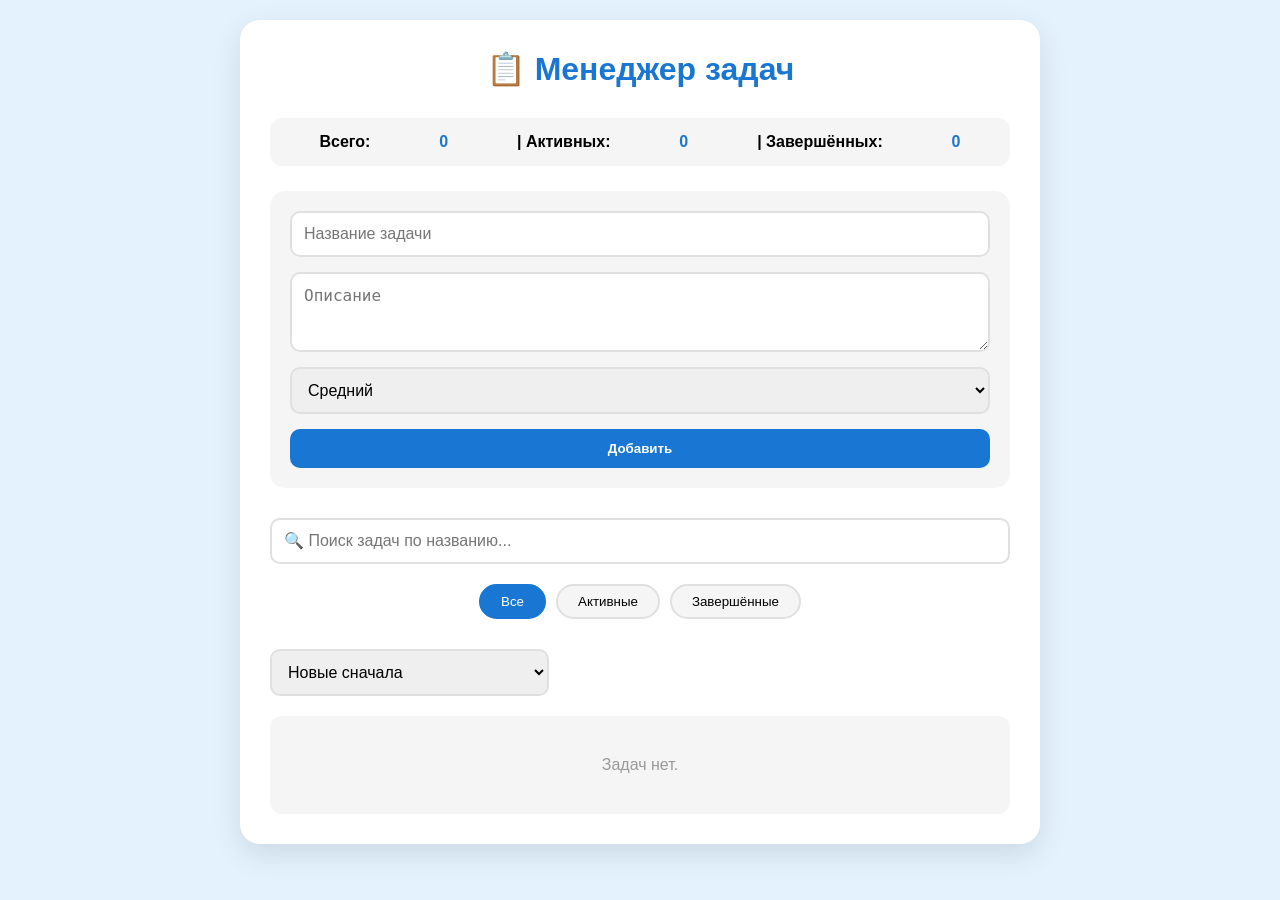
==== crud_lab_1/index.html @ 900e8dd1 "start crud lab" ====
<!DOCTYPE html>
<html lang="ru">
<head>
    <meta charset="UTF-8">
    <meta name="viewport" content="width=device-width, initial-scale=1.0">
    <title>Task Manager</title>
    <link rel="stylesheet" href="style.css">
</head>
<body>
    <div class="container">
        <h1>📋 Менеджер задач</h1>
        <div class="task-counter">
            Всего: <span id="total-count">0</span> |
            Активных: <span id="active-count">0</span> |
            Завершённых: <span id="completed-count">0</span>
        </div>
        <!-- Форма добавления/редактирования -->
        <form id="task-form">
            <input type="text" id="task-title" placeholder="Название задачи" required>
            <textarea id="task-desc" placeholder="Описание"></textarea>
            <select id="task-priority">
                <option value="low">Низкий</option>
                <option value="medium" selected>Средний</option>
                <option value="high">Высокий</option>
            </select>
            <button type="submit" id="submit-btn">Добавить</button>
        </form>
        <!-- Поиск задач -->
        <div class="search-section">
            <input type="search" id="task-search" placeholder="🔍 Поиск задач по названию...">
        </div>
        <!-- Фильтрация -->
        <div class="filters">
            <button class="filter-btn active" data-filter="all">Все</button>
            <button class="filter-btn" data-filter="active">Активные</button>
            <button class="filter-btn" data-filter="completed">Завершённые</button>
        </div>
        <div class="sort-section">
            <select id="sort-by">
                <option value="date-desc">Новые сначала</option>
                <option value="date-asc">Старые сначала</option>
                <option value="priority-high">Приоритет (высокий → низкий)</option>
                <option value="priority-low">Приоритет (низкий → высокий)</option>
            </select>
        </div>
        <!-- Список задач -->
        <div id="task-list"></div>
    </div>
    <script src="script.js"></script>
</body>
</html>
---- crud_lab_1/style.css ----
* {
	margin: 0;
	padding: 0;
	box-sizing: border-box;
}

body {
	font-family: 'Segoe UI', sans-serif;
	background: #e3f2fd;
	padding: 20px;
}

.container {
	max-width: 800px;
	margin: 0 auto;
	background: white;
	border-radius: 20px;
	box-shadow: 0 10px 30px rgba(0,0,0,0.1);
	padding: 30px;
}

h1 {
	text-align: center;
	color: #1976d2;
	margin-bottom: 30px;
}

.task-counter {
	display: flex;
	justify-content: space-around;
	background: #f5f5f5;
	padding: 15px;
	border-radius: 12px;
	margin-bottom: 25px;
	text-align: center;
	font-weight: bold;
}

.task-counter span {
	color: #1976d2;
}

#task-form {
	display: flex;
	flex-direction: column;
	gap: 15px;
	margin-bottom: 30px;
	padding: 20px;
	background: #f5f5f5;
	border-radius: 15px;
}

#task-title, #task-desc, #task-priority, #task-search, #sort-by {
	padding: 12px;
	border: 2px solid #e0e0e0;
	border-radius: 10px;
	font-size: 16px;
}

#task-title:focus, #task-desc:focus, #task-priority:focus, #task-search:focus, #sort-by:focus {
	outline: none;
	border-color: #1976d2;
}

#task-desc {
	resize: vertical;
	min-height: 80px;
}

#submit-btn {
	padding: 12px;
	background: #1976d2;
	color: white;
	border: none;
	border-radius: 10px;
	font-weight: bold;
	cursor: pointer;
	transition: 0.3s;
}

#submit-btn:hover {
	background: #1565c0;
}

.search-section, .sort-section {
	margin-bottom: 20px;
}

.filters {
	display: flex;
	gap: 10px;
	margin-bottom: 30px;
	justify-content: center;
}

.filter-btn {
	padding: 8px 20px;
	background: #f5f5f5;
	border: 2px solid #e0e0e0;
	border-radius: 20px;
	cursor: pointer;
	transition: 0.3s;
}

.filter-btn.active {
	background: #1976d2;
	color: white;
	border-color: #1976d2;
}

#task-list {
	display: flex;
	flex-direction: column;
	gap: 15px;
}

.task-card {
	background: white;
	border-radius: 12px;
	padding: 20px;
	box-shadow: 0 2px 8px rgba(0,0,0,0.1);
	border-left: 5px solid #ccc;
}

.task-card.priority-low {
	border-left-color: #4caf50;
	background: #f1f8e9;
}

.task-card.priority-medium {
	border-left-color: #ff9800;
	background: #fff3e0;
}

.task-card.priority-high {
	border-left-color: #f44336;
	background: #fff1f3;
}

.task-card.completed {
	opacity: 0.7;
	background: #f5f5f5;
}

.task-card.completed h3 {
	text-decoration: line-through;
	color: #999;
}

.task-header {
	display: flex;
	justify-content: space-between;
	align-items: center;
	margin-bottom: 10px;
}

.task-header h3 {
	color: #333;
	font-size: 1.2em;
}

.badge {
	padding: 4px 12px;
	border-radius: 15px;
	font-size: 12px;
	font-weight: bold;
}

.priority-low .badge {
	background: #4caf50;
	color: white;
}

.priority-medium .badge {
	background: #ff9800;
	color: white;
}

.priority-high .badge {
	background: #f44336;
	color: white;
}

.task-card p {
	color: #666;
	margin-bottom: 15px;
}

.task-actions {
	display: flex;
	gap: 10px;
}

.task-actions button {
	padding: 6px 15px;
	border: none;
	border-radius: 8px;
	cursor: pointer;
	font-weight: bold;
	transition: 0.3s;
}

.task-actions button:first-child {
	background: #4caf50;
	color: white;
}

.task-actions button:first-child:hover {
	background: #45a049;
}

.task-actions button:nth-child(2) {
	background: #ff9800;
	color: white;
}

.task-actions button:nth-child(2):hover {
	background: #fb8c00;
}

.task-actions button:last-child {
	background: #f44336;
	color: white;
}

.task-actions button:last-child:hover {
	background: #da190b;
}

.empty {
	text-align: center;
	padding: 40px;
	color: #999;
	background: #f5f5f5;
	border-radius: 12px;
}

.search-section {
	width: 100%;
}

#task-search {
	width: 100%;
	padding: 12px;
	border: 2px solid #e0e0e0;
	border-radius: 10px;
	font-size: 16px;
	box-sizing: border-box;
}
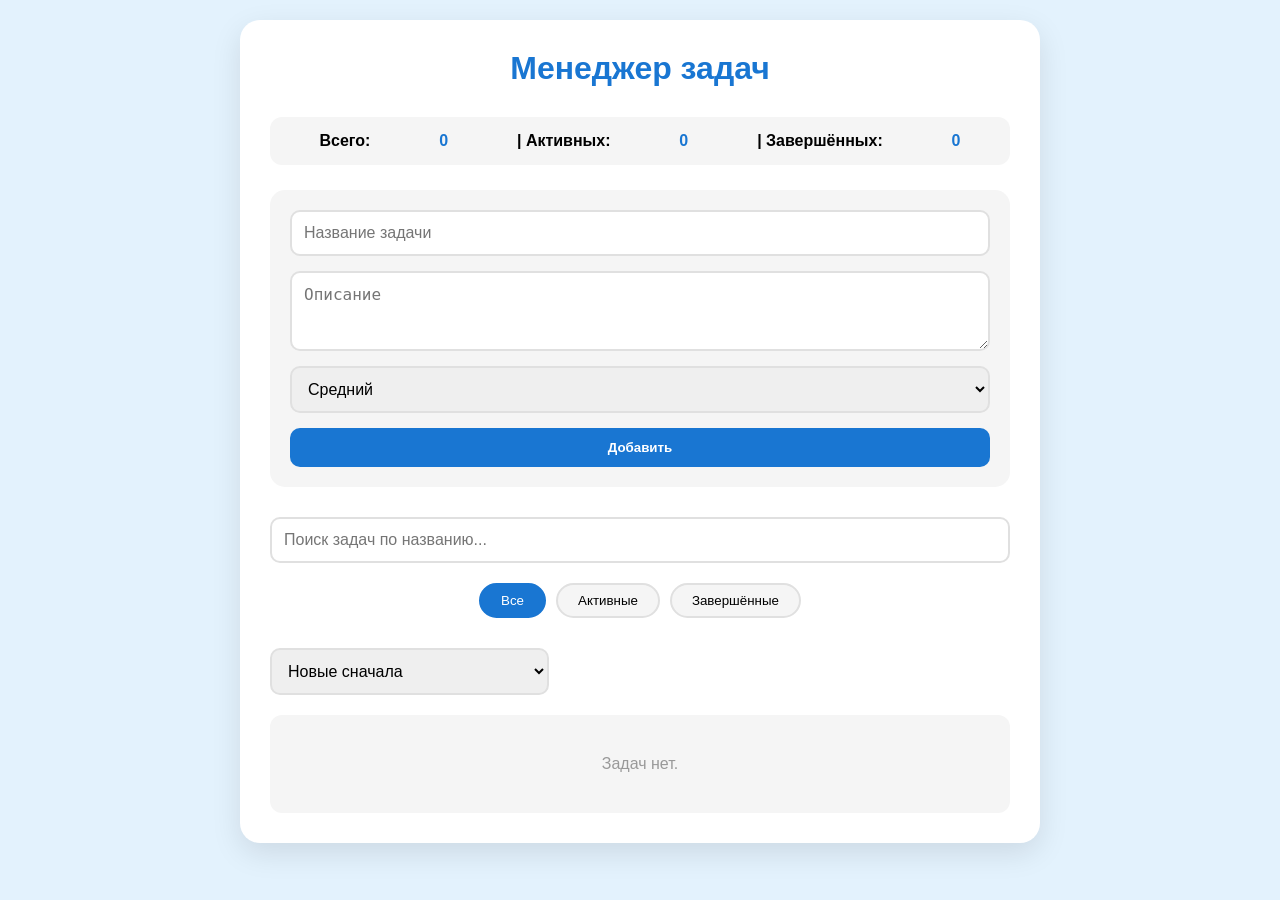
==== commit c993520a: "fix" ====
--- a/crud_lab_1/index.html
+++ b/crud_lab_1/index.html
@@ -8,7 +8,7 @@
 </head>
 <body>
     <div class="container">
-        <h1>📋 Менеджер задач</h1>
+        <h1>Менеджер задач</h1>
         <div class="task-counter">
             Всего: <span id="total-count">0</span> |
             Активных: <span id="active-count">0</span> |
@@ -27,7 +27,7 @@
         </form>
         <!-- Поиск задач -->
         <div class="search-section">
-            <input type="search" id="task-search" placeholder="🔍 Поиск задач по названию...">
+            <input type="search" id="task-search" placeholder="Поиск задач по названию...">
         </div>
         <!-- Фильтрация -->
         <div class="filters">
